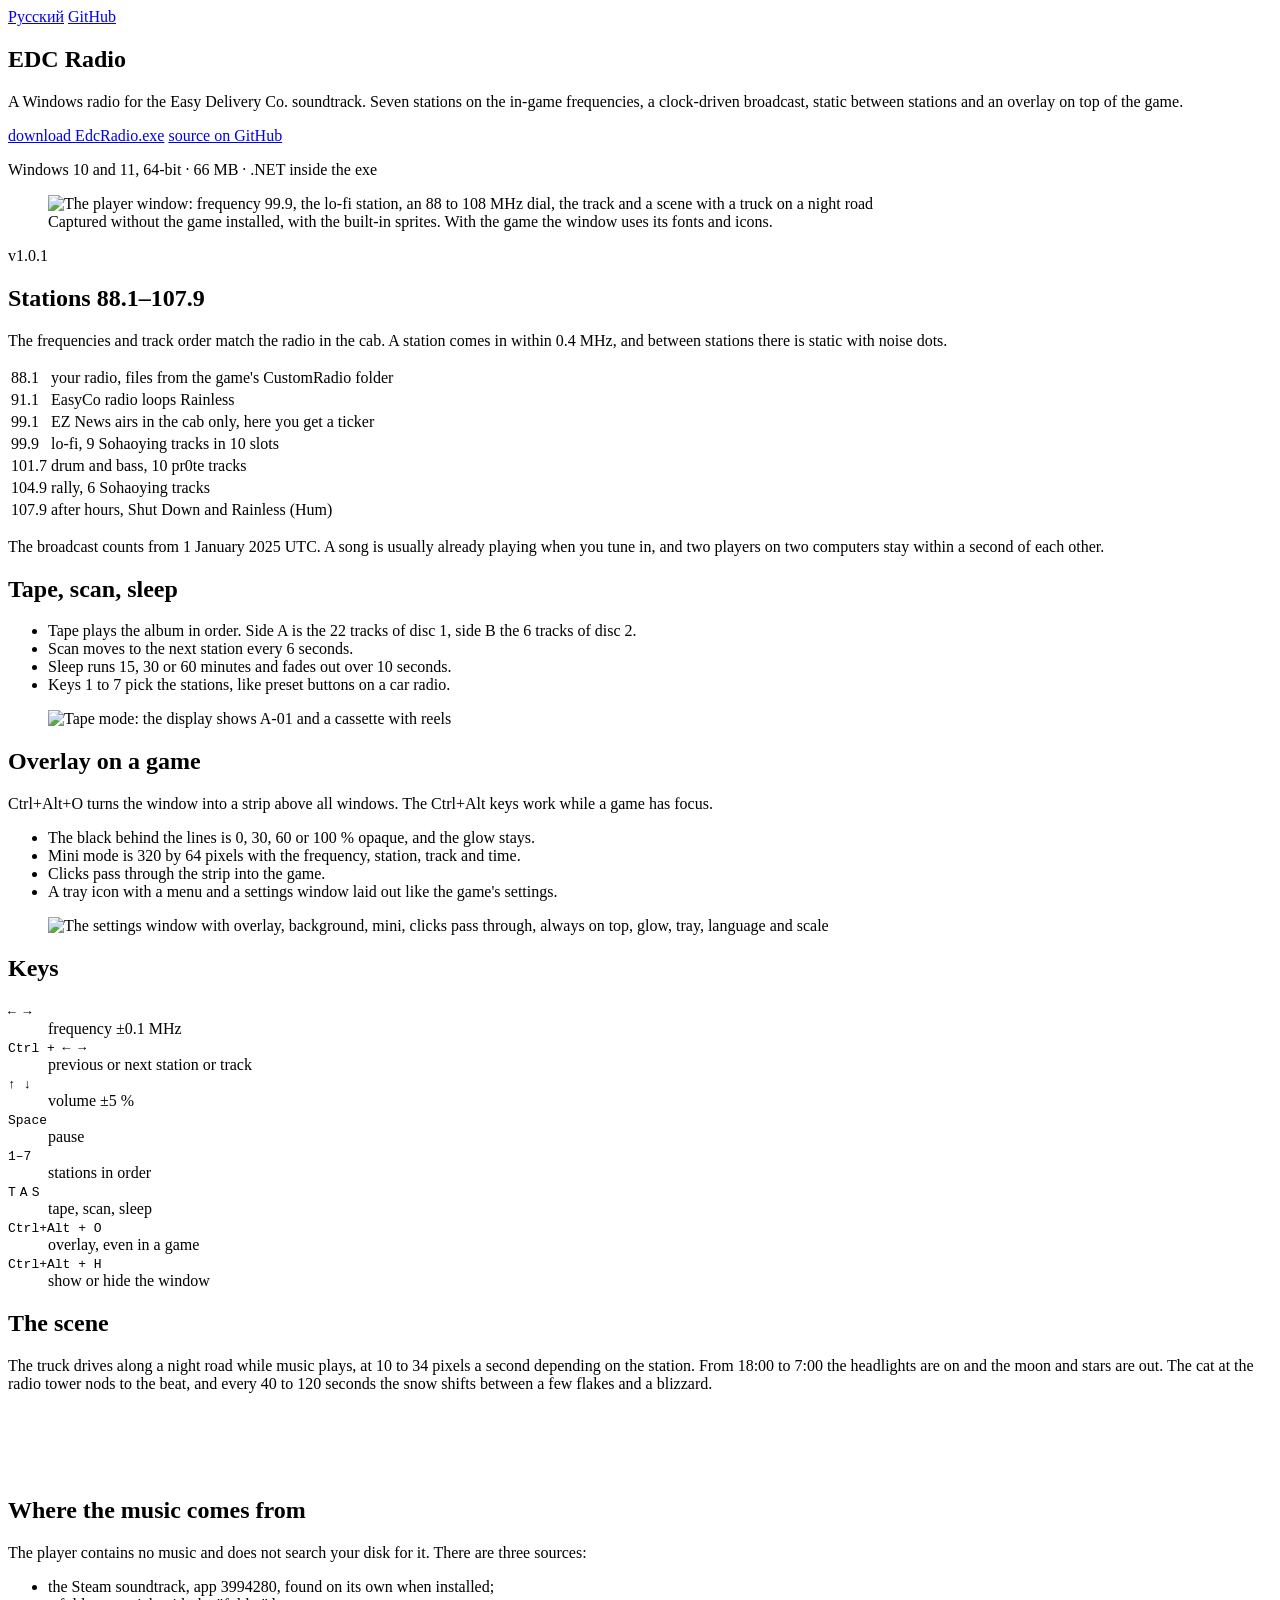
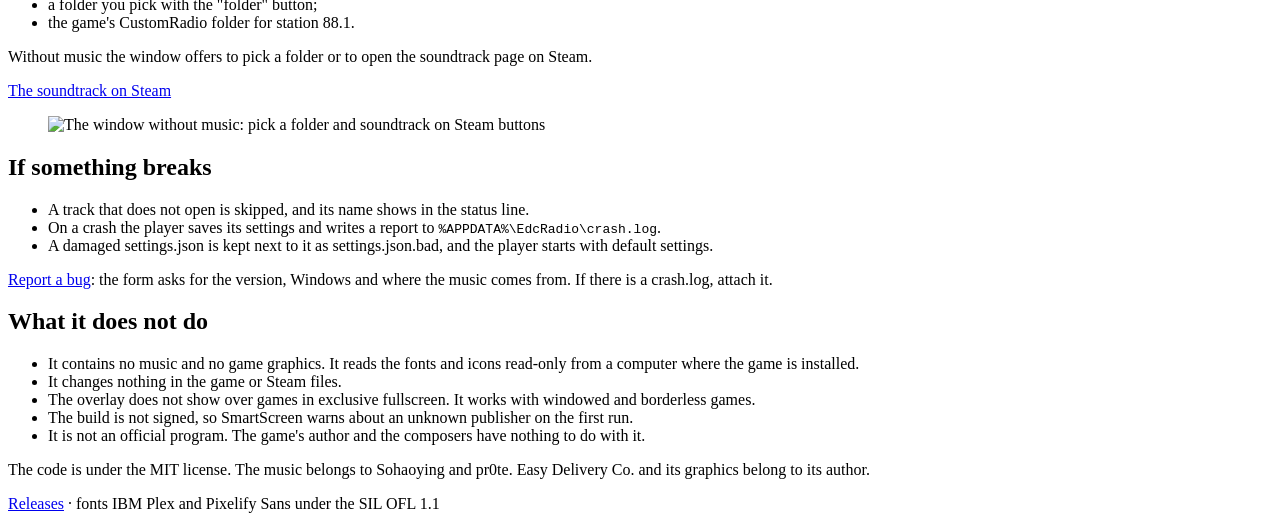
==== site/en/index.html @ 1ad1bed7 "Add the project site A static page in site/ for Vercel with no build step, in Russian and English. I" ====
<!doctype html>
<html lang="en">
<head>
  <meta charset="utf-8">
  <meta name="viewport" content="width=device-width, initial-scale=1">
  <title>EDC Radio, a radio for the Easy Delivery Co. soundtrack</title>
  <meta name="description" content="A Windows radio for the Easy Delivery Co. soundtrack: seven stations on the in-game frequencies, a clock-driven broadcast, static between stations, tape, sleep and an overlay on top of the game.">
  <meta property="og:title" content="EDC Radio">
  <meta property="og:description" content="A Windows radio for the Easy Delivery Co. soundtrack: seven stations, a clock-driven broadcast and an overlay on top of the game.">
  <meta property="og:image" content="https://raw.githubusercontent.com/KrekerDM/edc-radio/main/site/img/og.png">
  <meta property="og:type" content="website">
  <meta name="theme-color" content="#000000">
  <link rel="icon" href="/favicon.ico">
  <link rel="alternate" hreflang="ru" href="/">
  <link rel="preload" href="/fonts/ibm-plex-sans-latin.woff2" as="font" type="font/woff2" crossorigin>
  <link rel="preload" href="/fonts/pixelify-sans-latin.woff2" as="font" type="font/woff2" crossorigin>
  <link rel="stylesheet" href="/style.css">
</head>
<body>
  <div class="wrap">
    <nav class="top" aria-label="Language and source">
      <a href="/" hreflang="ru" lang="ru">Русский</a>
      <a href="https://github.com/KrekerDM/edc-radio">GitHub</a>
    </nav>

    <main>
      <section class="pane pane-hero" aria-labelledby="hero">
        <h1 class="title" id="hero">EDC Radio</h1>
        <p class="lead">A Windows radio for the Easy Delivery Co. soundtrack. Seven stations on the in-game frequencies, a clock-driven broadcast, static between stations and an overlay on top of the game.</p>
        <div class="actions">
          <a class="button primary" href="https://github.com/KrekerDM/edc-radio/releases/latest/download/EdcRadio.exe">download EdcRadio.exe</a>
          <a class="button" href="https://github.com/KrekerDM/edc-radio">source on GitHub</a>
        </div>
        <p class="meta">Windows 10 and 11, 64-bit · 66 MB · .NET inside the exe</p>
        <figure class="shot">
          <img src="/img/screenshot-main-en.png" width="640" height="416" alt="The player window: frequency 99.9, the lo-fi station, an 88 to 108 MHz dial, the track and a scene with a truck on a night road">
          <figcaption>Captured without the game installed, with the built-in sprites. With the game the window uses its fonts and icons.</figcaption>
        </figure>
        <span class="version">v1.0.1</span>
      </section>

      <section class="pane" aria-labelledby="stations">
        <h2 class="title" id="stations">Stations 88.1–107.9</h2>
        <p>The frequencies and track order match the radio in the cab. A station comes in within 0.4 MHz, and between stations there is static with noise dots.</p>
        <table>
          <tr><td class="num">88.1</td><td>your radio, files from the game's CustomRadio folder</td></tr>
          <tr><td class="num">91.1</td><td>EasyCo radio loops Rainless</td></tr>
          <tr><td class="num">99.1</td><td>EZ News airs in the cab only, here you get a ticker</td></tr>
          <tr><td class="num">99.9</td><td>lo-fi, 9 Sohaoying tracks in 10 slots</td></tr>
          <tr><td class="num">101.7</td><td>drum and bass, 10 pr0te tracks</td></tr>
          <tr><td class="num">104.9</td><td>rally, 6 Sohaoying tracks</td></tr>
          <tr><td class="num">107.9</td><td>after hours, Shut Down and Rainless (Hum)</td></tr>
        </table>
        <p>The broadcast counts from 1 January 2025 UTC. A song is usually already playing when you tune in, and two players on two computers stay within a second of each other.</p>
      </section>

      <section class="pane" aria-labelledby="tape">
        <h2 class="title" id="tape">Tape, scan, sleep</h2>
        <div class="columns">
          <ul>
            <li>Tape plays the album in order. Side A is the 22 tracks of disc 1, side B the 6 tracks of disc 2.</li>
            <li>Scan moves to the next station every 6 seconds.</li>
            <li>Sleep runs 15, 30 or 60 minutes and fades out over 10 seconds.</li>
            <li>Keys 1 to 7 pick the stations, like preset buttons on a car radio.</li>
          </ul>
          <figure class="shot">
            <img src="/img/screenshot-tape.png" width="640" height="416" alt="Tape mode: the display shows A-01 and a cassette with reels">
          </figure>
        </div>
      </section>

      <section class="pane" aria-labelledby="overlay">
        <h2 class="title" id="overlay">Overlay on a game</h2>
        <div class="columns">
          <div>
            <p>Ctrl+Alt+O turns the window into a strip above all windows. The Ctrl+Alt keys work while a game has focus.</p>
            <ul>
              <li>The black behind the lines is 0, 30, 60 or 100 % opaque, and the glow stays.</li>
              <li>Mini mode is 320 by 64 pixels with the frequency, station, track and time.</li>
              <li>Clicks pass through the strip into the game.</li>
              <li>A tray icon with a menu and a settings window laid out like the game's settings.</li>
            </ul>
          </div>
          <figure class="shot">
            <img src="/img/screenshot-settings.png" width="640" height="416" alt="The settings window with overlay, background, mini, clicks pass through, always on top, glow, tray, language and scale">
          </figure>
        </div>
      </section>

      <section class="pane" aria-labelledby="keys">
        <h2 class="title" id="keys">Keys</h2>
        <dl class="keys">
          <div><dt><kbd>← →</kbd></dt><dd>frequency ±0.1 MHz</dd></div>
          <div><dt><kbd>Ctrl + ← →</kbd></dt><dd>previous or next station or track</dd></div>
          <div><dt><kbd>↑ ↓</kbd></dt><dd>volume ±5 %</dd></div>
          <div><dt><kbd>Space</kbd></dt><dd>pause</dd></div>
          <div><dt><kbd>1–7</kbd></dt><dd>stations in order</dd></div>
          <div><dt><kbd>T</kbd> <kbd>A</kbd> <kbd>S</kbd></dt><dd>tape, scan, sleep</dd></div>
          <div><dt><kbd>Ctrl+Alt + O</kbd></dt><dd>overlay, even in a game</dd></div>
          <div><dt><kbd>Ctrl+Alt + H</kbd></dt><dd>show or hide the window</dd></div>
        </dl>
      </section>

      <section class="pane" aria-labelledby="scene">
        <h2 class="title" id="scene">The scene</h2>
        <p>The truck drives along a night road while music plays, at 10 to 34 pixels a second depending on the station. From 18:00 to 7:00 the headlights are on and the moon and stars are out. The cat at the radio tower nods to the beat, and every 40 to 120 seconds the snow shifts between a few flakes and a blizzard.</p>
        <canvas class="scene" width="320" height="64" role="img" aria-label="A truck drives along a night road past a radio tower with a cat beside it while snow falls"></canvas>
      </section>

      <section class="pane" aria-labelledby="music">
        <h2 class="title" id="music">Where the music comes from</h2>
        <div class="columns">
          <div>
            <p>The player contains no music and does not search your disk for it. There are three sources:</p>
            <ul>
              <li>the Steam soundtrack, app 3994280, found on its own when installed;</li>
              <li>a folder you pick with the "folder" button;</li>
              <li>the game's CustomRadio folder for station 88.1.</li>
            </ul>
            <p>Without music the window offers to pick a folder or to open the soundtrack page on Steam.</p>
            <p><a href="https://store.steampowered.com/app/3994280">The soundtrack on Steam</a></p>
          </div>
          <figure class="shot">
            <img src="/img/screenshot-empty-en.png" width="640" height="416" alt="The window without music: pick a folder and soundtrack on Steam buttons">
          </figure>
        </div>
      </section>

      <section class="pane" aria-labelledby="broken">
        <h2 class="title" id="broken">If something breaks</h2>
        <ul>
          <li>A track that does not open is skipped, and its name shows in the status line.</li>
          <li>On a crash the player saves its settings and writes a report to <code class="num">%APPDATA%\EdcRadio\crash.log</code>.</li>
          <li>A damaged settings.json is kept next to it as settings.json.bad, and the player starts with default settings.</li>
        </ul>
        <p><a href="https://github.com/KrekerDM/edc-radio/issues/new/choose">Report a bug</a>: the form asks for the version, Windows and where the music comes from. If there is a crash.log, attach it.</p>
      </section>

      <section class="pane" aria-labelledby="limits">
        <h2 class="title" id="limits">What it does not do</h2>
        <ul>
          <li>It contains no music and no game graphics. It reads the fonts and icons read-only from a computer where the game is installed.</li>
          <li>It changes nothing in the game or Steam files.</li>
          <li>The overlay does not show over games in exclusive fullscreen. It works with windowed and borderless games.</li>
          <li>The build is not signed, so SmartScreen warns about an unknown publisher on the first run.</li>
          <li>It is not an official program. The game's author and the composers have nothing to do with it.</li>
        </ul>
      </section>
    </main>

    <footer>
      <p>The code is under the MIT license. The music belongs to Sohaoying and pr0te. Easy Delivery Co. and its graphics belong to its author.</p>
      <p><a href="https://github.com/KrekerDM/edc-radio/releases">Releases</a> · fonts IBM Plex and Pixelify Sans under the SIL OFL 1.1</p>
    </footer>
  </div>
  <script src="/scene.js" defer></script>
</body>
</html>
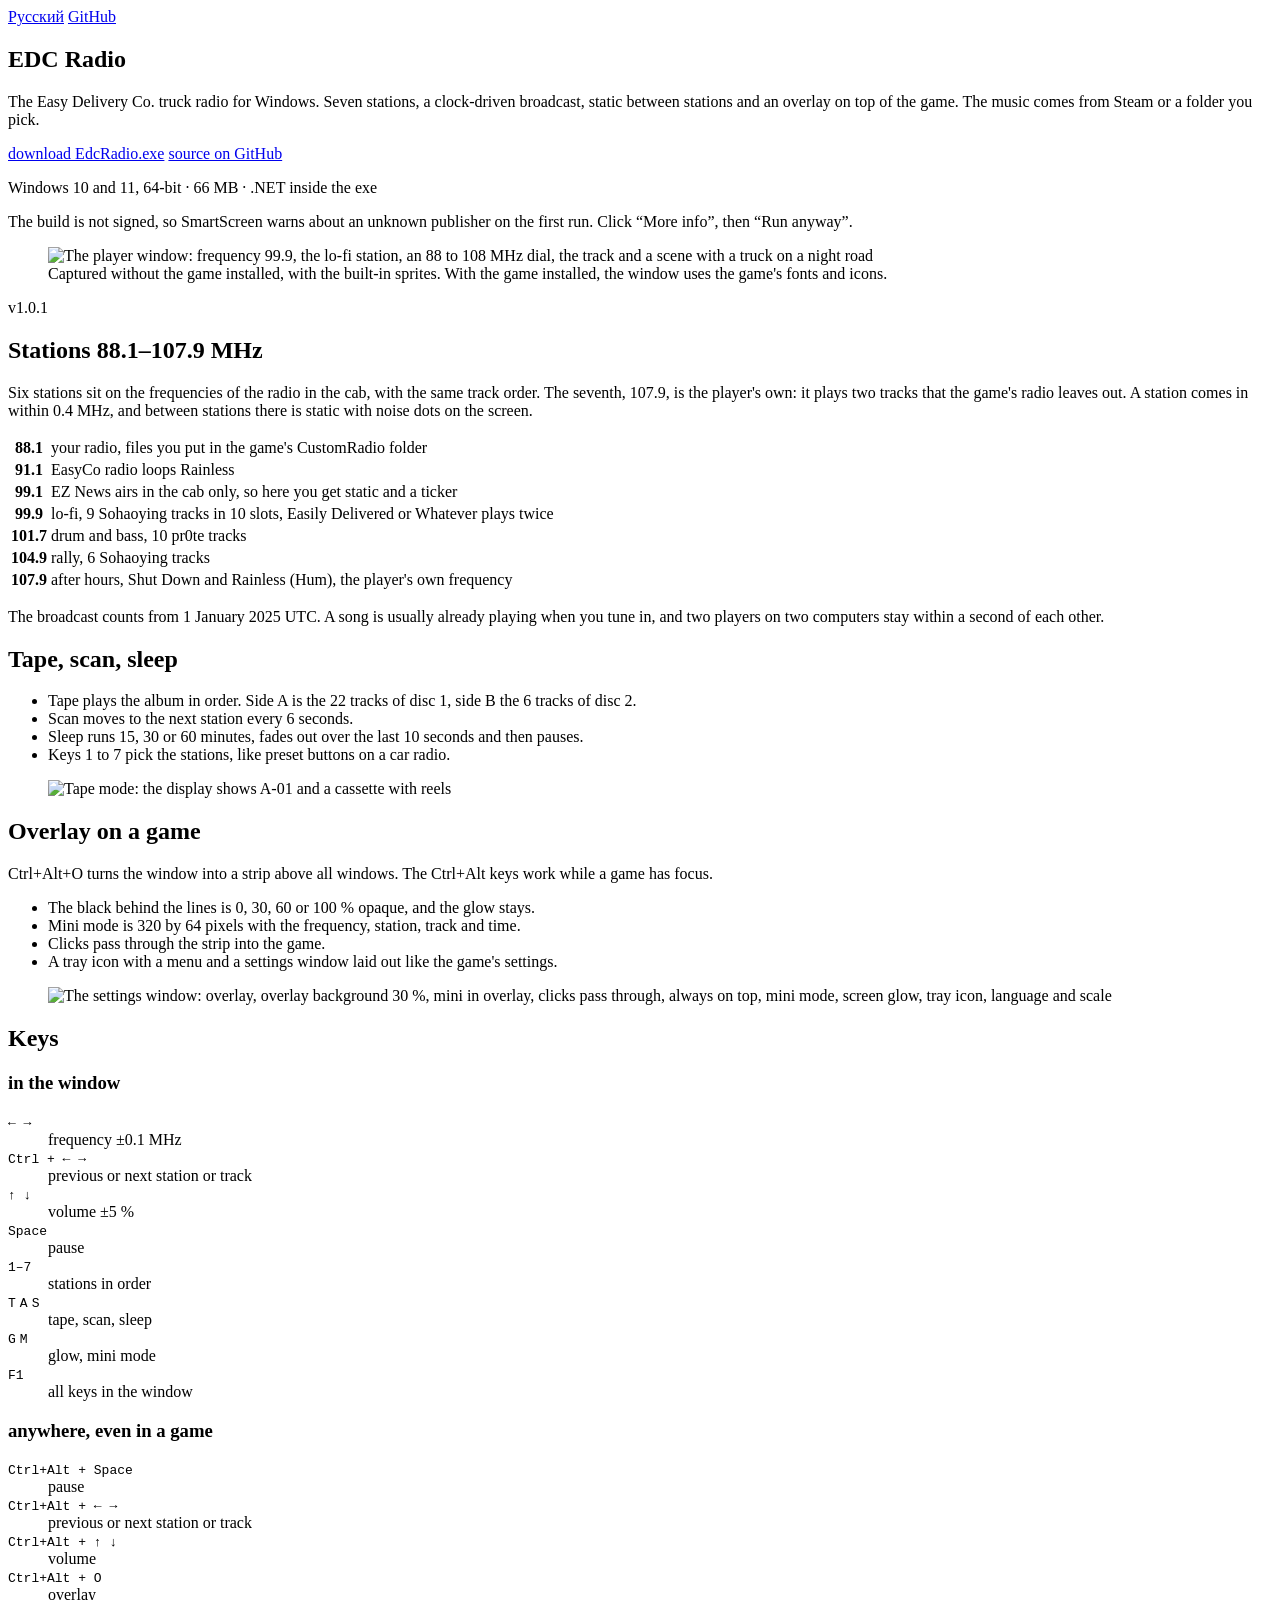
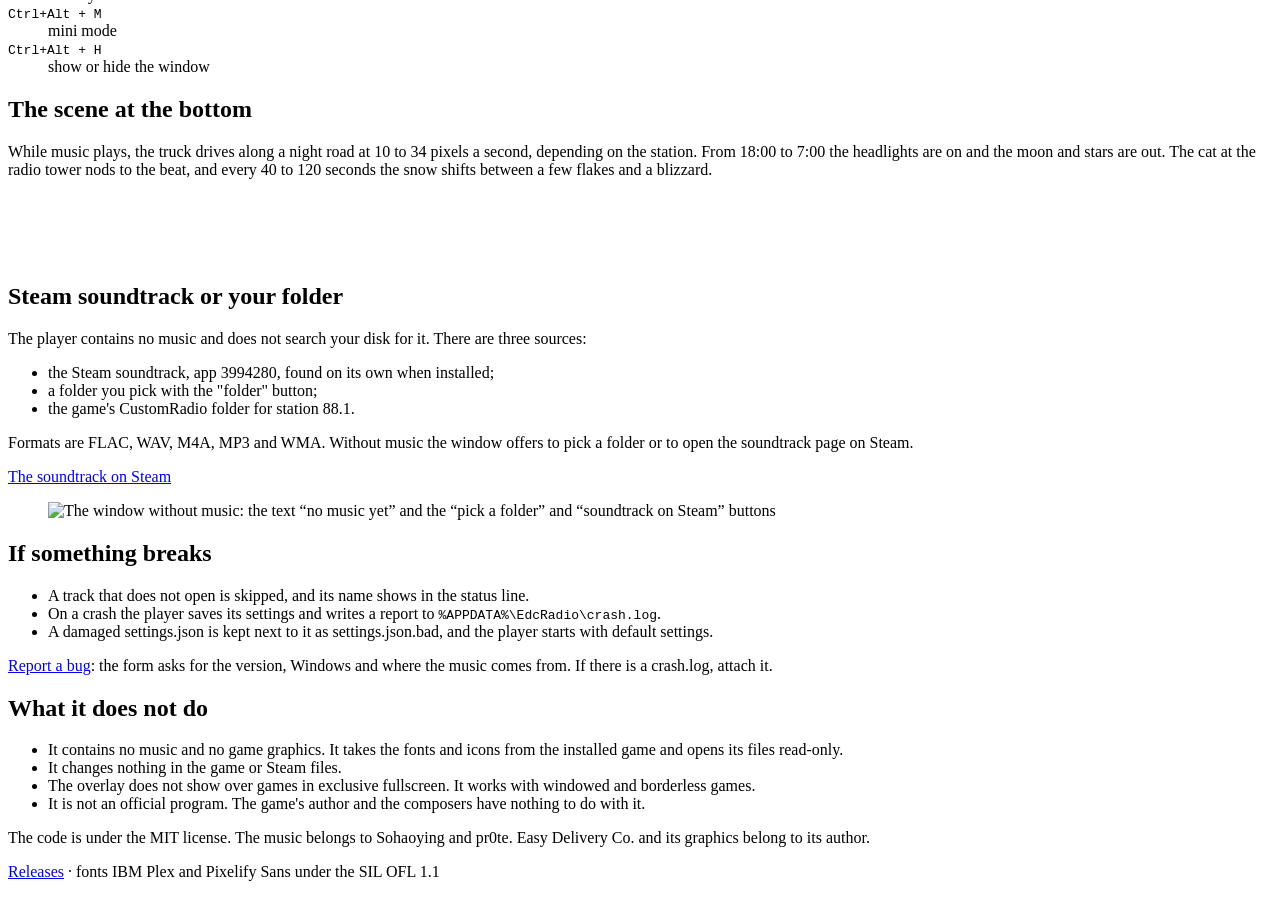
==== commit 4b9bff84: "Fix the site review findings and the station count Only six stations sit on in-game frequencies: 107" ====
--- a/site/en/index.html
+++ b/site/en/index.html
@@ -3,15 +3,26 @@
 <head>
   <meta charset="utf-8">
   <meta name="viewport" content="width=device-width, initial-scale=1">
-  <title>EDC Radio, a radio for the Easy Delivery Co. soundtrack</title>
-  <meta name="description" content="A Windows radio for the Easy Delivery Co. soundtrack: seven stations on the in-game frequencies, a clock-driven broadcast, static between stations, tape, sleep and an overlay on top of the game.">
+  <title>EDC Radio, the Easy Delivery Co. truck radio for Windows</title>
+  <meta name="description" content="The Easy Delivery Co. truck radio for Windows: seven stations, a clock-driven broadcast, tape and an overlay on the game. Music comes from Steam or your folder.">
   <meta property="og:title" content="EDC Radio">
-  <meta property="og:description" content="A Windows radio for the Easy Delivery Co. soundtrack: seven stations, a clock-driven broadcast and an overlay on top of the game.">
-  <meta property="og:image" content="https://raw.githubusercontent.com/KrekerDM/edc-radio/main/site/img/og.png">
+  <meta property="og:description" content="The Easy Delivery Co. truck radio for Windows: seven stations, a clock-driven broadcast and an overlay on the game. Music comes from Steam or your folder.">
+  <meta property="og:url" content="https://edc-radio-site.vercel.app/en/">
+  <meta property="og:image" content="https://edc-radio-site.vercel.app/img/og-en.png">
+  <meta property="og:image:width" content="1200">
+  <meta property="og:image:height" content="630">
+  <meta property="og:image:alt" content="The EDC Radio window: frequency 99.9, the lo-fi station and a scene with a truck on a night road">
   <meta property="og:type" content="website">
+  <meta property="og:locale" content="en_US">
+  <meta property="og:locale:alternate" content="ru_RU">
+  <meta name="twitter:card" content="summary_large_image">
+  <meta name="twitter:image:alt" content="The EDC Radio window: frequency 99.9, the lo-fi station and a scene with a truck on a night road">
   <meta name="theme-color" content="#000000">
   <link rel="icon" href="/favicon.ico">
-  <link rel="alternate" hreflang="ru" href="/">
+  <link rel="canonical" href="https://edc-radio-site.vercel.app/en/">
+  <link rel="alternate" hreflang="ru" href="https://edc-radio-site.vercel.app/">
+  <link rel="alternate" hreflang="en" href="https://edc-radio-site.vercel.app/en/">
+  <link rel="alternate" hreflang="x-default" href="https://edc-radio-site.vercel.app/en/">
   <link rel="preload" href="/fonts/ibm-plex-sans-latin.woff2" as="font" type="font/woff2" crossorigin>
   <link rel="preload" href="/fonts/pixelify-sans-latin.woff2" as="font" type="font/woff2" crossorigin>
   <link rel="stylesheet" href="/style.css">
@@ -26,30 +37,31 @@
     <main>
       <section class="pane pane-hero" aria-labelledby="hero">
         <h1 class="title" id="hero">EDC Radio</h1>
-        <p class="lead">A Windows radio for the Easy Delivery Co. soundtrack. Seven stations on the in-game frequencies, a clock-driven broadcast, static between stations and an overlay on top of the game.</p>
+        <p class="lead">The Easy Delivery Co. truck radio for Windows. Seven stations, a clock-driven broadcast, static between stations and an overlay on top of the game. The music comes from Steam or a folder you pick.</p>
         <div class="actions">
           <a class="button primary" href="https://github.com/KrekerDM/edc-radio/releases/latest/download/EdcRadio.exe">download EdcRadio.exe</a>
           <a class="button" href="https://github.com/KrekerDM/edc-radio">source on GitHub</a>
         </div>
         <p class="meta">Windows 10 and 11, 64-bit · 66 MB · .NET inside the exe</p>
+        <p class="note">The build is not signed, so SmartScreen warns about an unknown publisher on the first run. Click “More info”, then “Run anyway”.</p>
         <figure class="shot">
           <img src="/img/screenshot-main-en.png" width="640" height="416" alt="The player window: frequency 99.9, the lo-fi station, an 88 to 108 MHz dial, the track and a scene with a truck on a night road">
-          <figcaption>Captured without the game installed, with the built-in sprites. With the game the window uses its fonts and icons.</figcaption>
+          <figcaption>Captured without the game installed, with the built-in sprites. With the game installed, the window uses the game's fonts and icons.</figcaption>
         </figure>
         <span class="version">v1.0.1</span>
       </section>
 
       <section class="pane" aria-labelledby="stations">
-        <h2 class="title" id="stations">Stations 88.1–107.9</h2>
-        <p>The frequencies and track order match the radio in the cab. A station comes in within 0.4 MHz, and between stations there is static with noise dots.</p>
+        <h2 class="title" id="stations">Stations 88.1–107.9 MHz</h2>
+        <p>Six stations sit on the frequencies of the radio in the cab, with the same track order. The seventh, 107.9, is the player's own: it plays two tracks that the game's radio leaves out. A station comes in within 0.4 MHz, and between stations there is static with noise dots on the screen.</p>
         <table>
-          <tr><td class="num">88.1</td><td>your radio, files from the game's CustomRadio folder</td></tr>
-          <tr><td class="num">91.1</td><td>EasyCo radio loops Rainless</td></tr>
-          <tr><td class="num">99.1</td><td>EZ News airs in the cab only, here you get a ticker</td></tr>
-          <tr><td class="num">99.9</td><td>lo-fi, 9 Sohaoying tracks in 10 slots</td></tr>
-          <tr><td class="num">101.7</td><td>drum and bass, 10 pr0te tracks</td></tr>
-          <tr><td class="num">104.9</td><td>rally, 6 Sohaoying tracks</td></tr>
-          <tr><td class="num">107.9</td><td>after hours, Shut Down and Rainless (Hum)</td></tr>
+          <tr><th scope="row" class="num">88.1</th><td>your radio, files you put in the game's CustomRadio folder</td></tr>
+          <tr><th scope="row" class="num">91.1</th><td>EasyCo radio loops Rainless</td></tr>
+          <tr><th scope="row" class="num">99.1</th><td>EZ News airs in the cab only, so here you get static and a ticker</td></tr>
+          <tr><th scope="row" class="num">99.9</th><td>lo-fi, 9 Sohaoying tracks in 10 slots, Easily Delivered or Whatever plays twice</td></tr>
+          <tr><th scope="row" class="num">101.7</th><td>drum and bass, 10 pr0te tracks</td></tr>
+          <tr><th scope="row" class="num">104.9</th><td>rally, 6 Sohaoying tracks</td></tr>
+          <tr><th scope="row" class="num">107.9</th><td>after hours, Shut Down and Rainless (Hum), the player's own frequency</td></tr>
         </table>
         <p>The broadcast counts from 1 January 2025 UTC. A song is usually already playing when you tune in, and two players on two computers stay within a second of each other.</p>
       </section>
@@ -60,11 +72,11 @@
           <ul>
             <li>Tape plays the album in order. Side A is the 22 tracks of disc 1, side B the 6 tracks of disc 2.</li>
             <li>Scan moves to the next station every 6 seconds.</li>
-            <li>Sleep runs 15, 30 or 60 minutes and fades out over 10 seconds.</li>
+            <li>Sleep runs 15, 30 or 60 minutes, fades out over the last 10 seconds and then pauses.</li>
             <li>Keys 1 to 7 pick the stations, like preset buttons on a car radio.</li>
           </ul>
           <figure class="shot">
-            <img src="/img/screenshot-tape.png" width="640" height="416" alt="Tape mode: the display shows A-01 and a cassette with reels">
+            <img src="/img/screenshot-tape-en.png" width="640" height="416" alt="Tape mode: the display shows A-01 and a cassette with reels">
           </figure>
         </div>
       </section>
@@ -82,33 +94,50 @@
             </ul>
           </div>
           <figure class="shot">
-            <img src="/img/screenshot-settings.png" width="640" height="416" alt="The settings window with overlay, background, mini, clicks pass through, always on top, glow, tray, language and scale">
+            <img src="/img/screenshot-settings-en.png" width="640" height="416" alt="The settings window: overlay, overlay background 30 %, mini in overlay, clicks pass through, always on top, mini mode, screen glow, tray icon, language and scale">
           </figure>
         </div>
       </section>
 
       <section class="pane" aria-labelledby="keys">
         <h2 class="title" id="keys">Keys</h2>
-        <dl class="keys">
-          <div><dt><kbd>← →</kbd></dt><dd>frequency ±0.1 MHz</dd></div>
-          <div><dt><kbd>Ctrl + ← →</kbd></dt><dd>previous or next station or track</dd></div>
-          <div><dt><kbd>↑ ↓</kbd></dt><dd>volume ±5 %</dd></div>
-          <div><dt><kbd>Space</kbd></dt><dd>pause</dd></div>
-          <div><dt><kbd>1–7</kbd></dt><dd>stations in order</dd></div>
-          <div><dt><kbd>T</kbd> <kbd>A</kbd> <kbd>S</kbd></dt><dd>tape, scan, sleep</dd></div>
-          <div><dt><kbd>Ctrl+Alt + O</kbd></dt><dd>overlay, even in a game</dd></div>
-          <div><dt><kbd>Ctrl+Alt + H</kbd></dt><dd>show or hide the window</dd></div>
-        </dl>
+        <div class="groups">
+          <div>
+            <h3>in the window</h3>
+            <dl class="keys">
+              <div><dt><kbd>← →</kbd></dt><dd>frequency ±0.1 MHz</dd></div>
+              <div><dt><kbd>Ctrl + ← →</kbd></dt><dd>previous or next station or track</dd></div>
+              <div><dt><kbd>↑ ↓</kbd></dt><dd>volume ±5 %</dd></div>
+              <div><dt><kbd>Space</kbd></dt><dd>pause</dd></div>
+              <div><dt><kbd>1–7</kbd></dt><dd>stations in order</dd></div>
+              <div><dt><kbd>T</kbd> <kbd>A</kbd> <kbd>S</kbd></dt><dd>tape, scan, sleep</dd></div>
+              <div><dt><kbd>G</kbd> <kbd>M</kbd></dt><dd>glow, mini mode</dd></div>
+              <div><dt><kbd>F1</kbd></dt><dd>all keys in the window</dd></div>
+            </dl>
+          </div>
+          <div>
+            <h3>anywhere, even in a game</h3>
+            <dl class="keys">
+              <div><dt><kbd>Ctrl+Alt + Space</kbd></dt><dd>pause</dd></div>
+              <div><dt><kbd>Ctrl+Alt + ← →</kbd></dt><dd>previous or next station or track</dd></div>
+              <div><dt><kbd>Ctrl+Alt + ↑ ↓</kbd></dt><dd>volume</dd></div>
+              <div><dt><kbd>Ctrl+Alt + O</kbd></dt><dd>overlay</dd></div>
+              <div><dt><kbd>Ctrl+Alt + M</kbd></dt><dd>mini mode</dd></div>
+              <div><dt><kbd>Ctrl+Alt + H</kbd></dt><dd>show or hide the window</dd></div>
+            </dl>
+          </div>
+        </div>
       </section>
 
       <section class="pane" aria-labelledby="scene">
-        <h2 class="title" id="scene">The scene</h2>
-        <p>The truck drives along a night road while music plays, at 10 to 34 pixels a second depending on the station. From 18:00 to 7:00 the headlights are on and the moon and stars are out. The cat at the radio tower nods to the beat, and every 40 to 120 seconds the snow shifts between a few flakes and a blizzard.</p>
+        <h2 class="title" id="scene">The scene at the bottom</h2>
+        <p>While music plays, the truck drives along a night road at 10 to 34 pixels a second, depending on the station. From 18:00 to 7:00 the headlights are on and the moon and stars are out. The cat at the radio tower nods to the beat, and every 40 to 120 seconds the snow shifts between a few flakes and a blizzard.</p>
         <canvas class="scene" width="320" height="64" role="img" aria-label="A truck drives along a night road past a radio tower with a cat beside it while snow falls"></canvas>
+        <button class="button scene-toggle" type="button" hidden data-stop="stop the scene" data-start="start the scene">stop the scene</button>
       </section>
 
       <section class="pane" aria-labelledby="music">
-        <h2 class="title" id="music">Where the music comes from</h2>
+        <h2 class="title" id="music">Steam soundtrack or your folder</h2>
         <div class="columns">
           <div>
             <p>The player contains no music and does not search your disk for it. There are three sources:</p>
@@ -117,11 +146,11 @@
               <li>a folder you pick with the "folder" button;</li>
               <li>the game's CustomRadio folder for station 88.1.</li>
             </ul>
-            <p>Without music the window offers to pick a folder or to open the soundtrack page on Steam.</p>
+            <p>Formats are FLAC, WAV, M4A, MP3 and WMA. Without music the window offers to pick a folder or to open the soundtrack page on Steam.</p>
             <p><a href="https://store.steampowered.com/app/3994280">The soundtrack on Steam</a></p>
           </div>
           <figure class="shot">
-            <img src="/img/screenshot-empty-en.png" width="640" height="416" alt="The window without music: pick a folder and soundtrack on Steam buttons">
+            <img src="/img/screenshot-empty-en.png" width="640" height="416" alt="The window without music: the text “no music yet” and the “pick a folder” and “soundtrack on Steam” buttons">
           </figure>
         </div>
       </section>
@@ -130,7 +159,7 @@
         <h2 class="title" id="broken">If something breaks</h2>
         <ul>
           <li>A track that does not open is skipped, and its name shows in the status line.</li>
-          <li>On a crash the player saves its settings and writes a report to <code class="num">%APPDATA%\EdcRadio\crash.log</code>.</li>
+          <li>On a crash the player saves its settings and writes a report to <code>%APPDATA%\EdcRadio\crash.log</code>.</li>
           <li>A damaged settings.json is kept next to it as settings.json.bad, and the player starts with default settings.</li>
         </ul>
         <p><a href="https://github.com/KrekerDM/edc-radio/issues/new/choose">Report a bug</a>: the form asks for the version, Windows and where the music comes from. If there is a crash.log, attach it.</p>
@@ -139,10 +168,9 @@
       <section class="pane" aria-labelledby="limits">
         <h2 class="title" id="limits">What it does not do</h2>
         <ul>
-          <li>It contains no music and no game graphics. It reads the fonts and icons read-only from a computer where the game is installed.</li>
+          <li>It contains no music and no game graphics. It takes the fonts and icons from the installed game and opens its files read-only.</li>
           <li>It changes nothing in the game or Steam files.</li>
           <li>The overlay does not show over games in exclusive fullscreen. It works with windowed and borderless games.</li>
-          <li>The build is not signed, so SmartScreen warns about an unknown publisher on the first run.</li>
           <li>It is not an official program. The game's author and the composers have nothing to do with it.</li>
         </ul>
       </section>
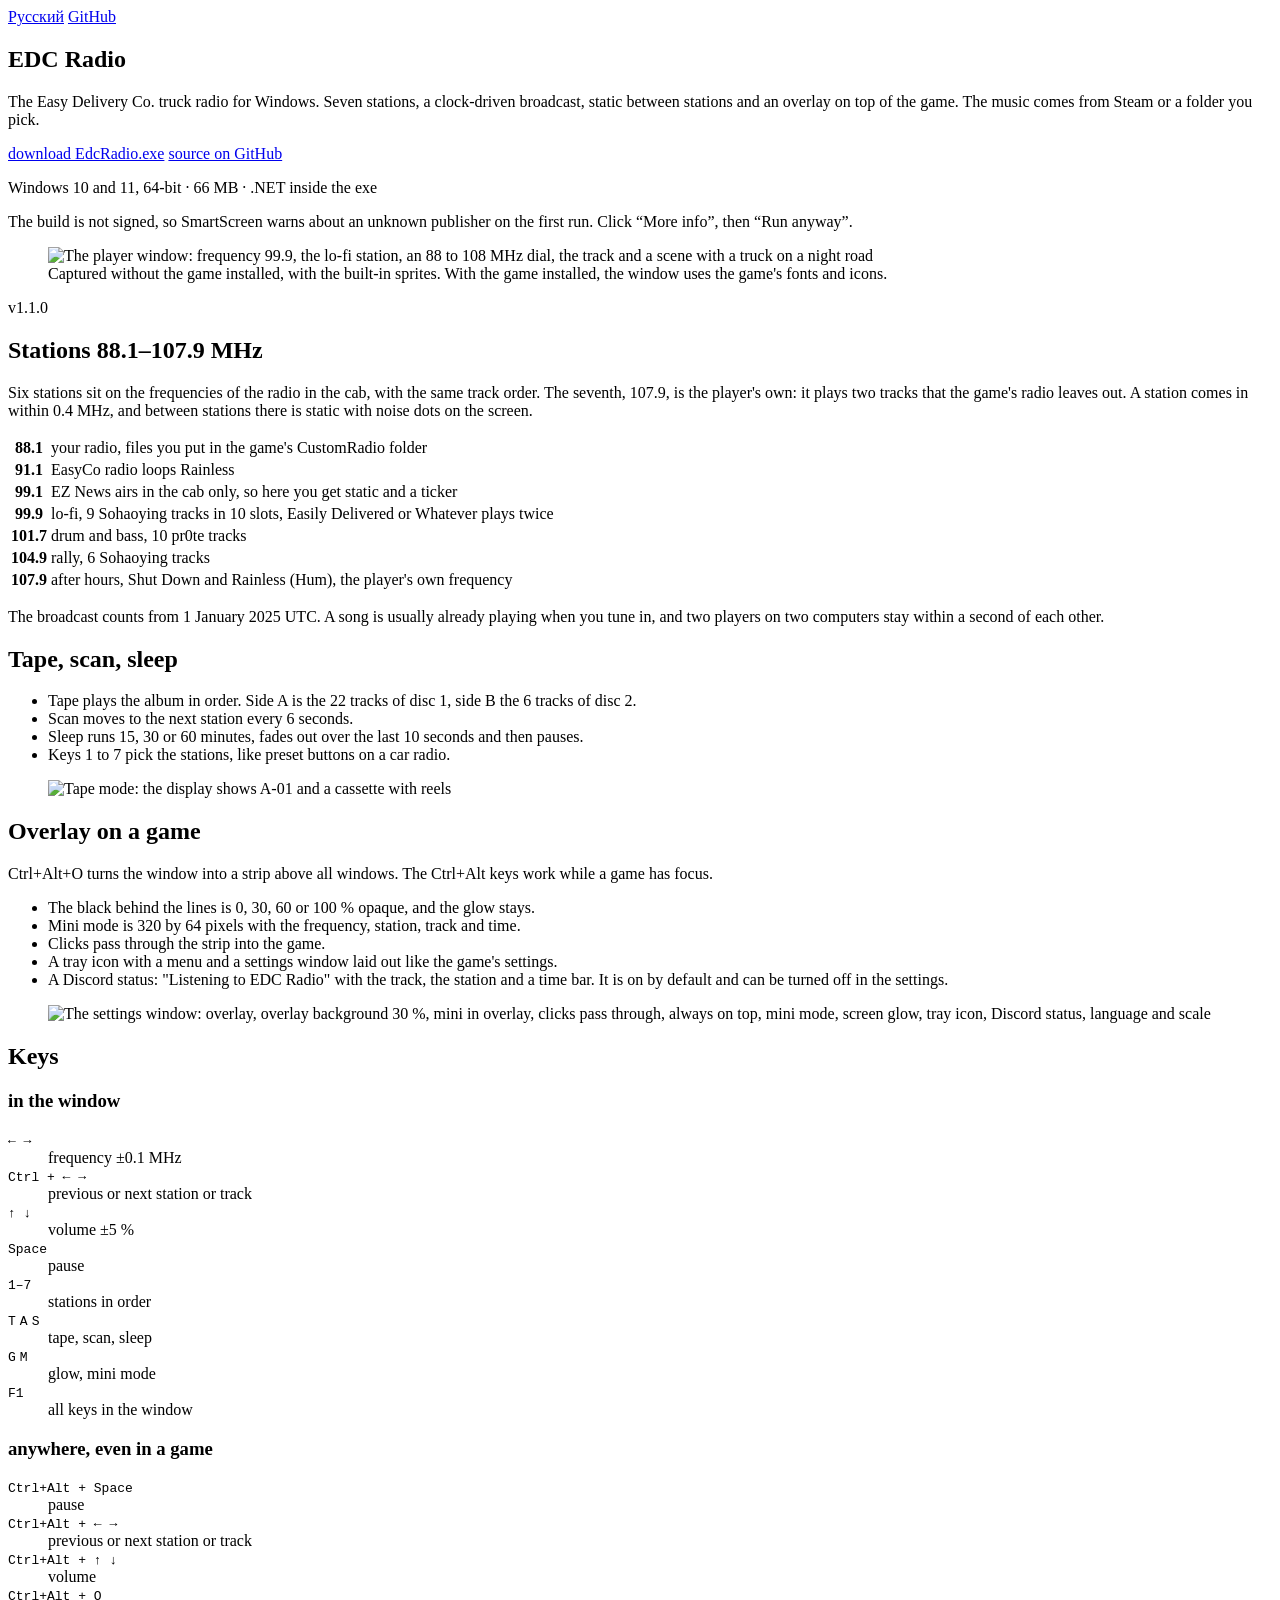
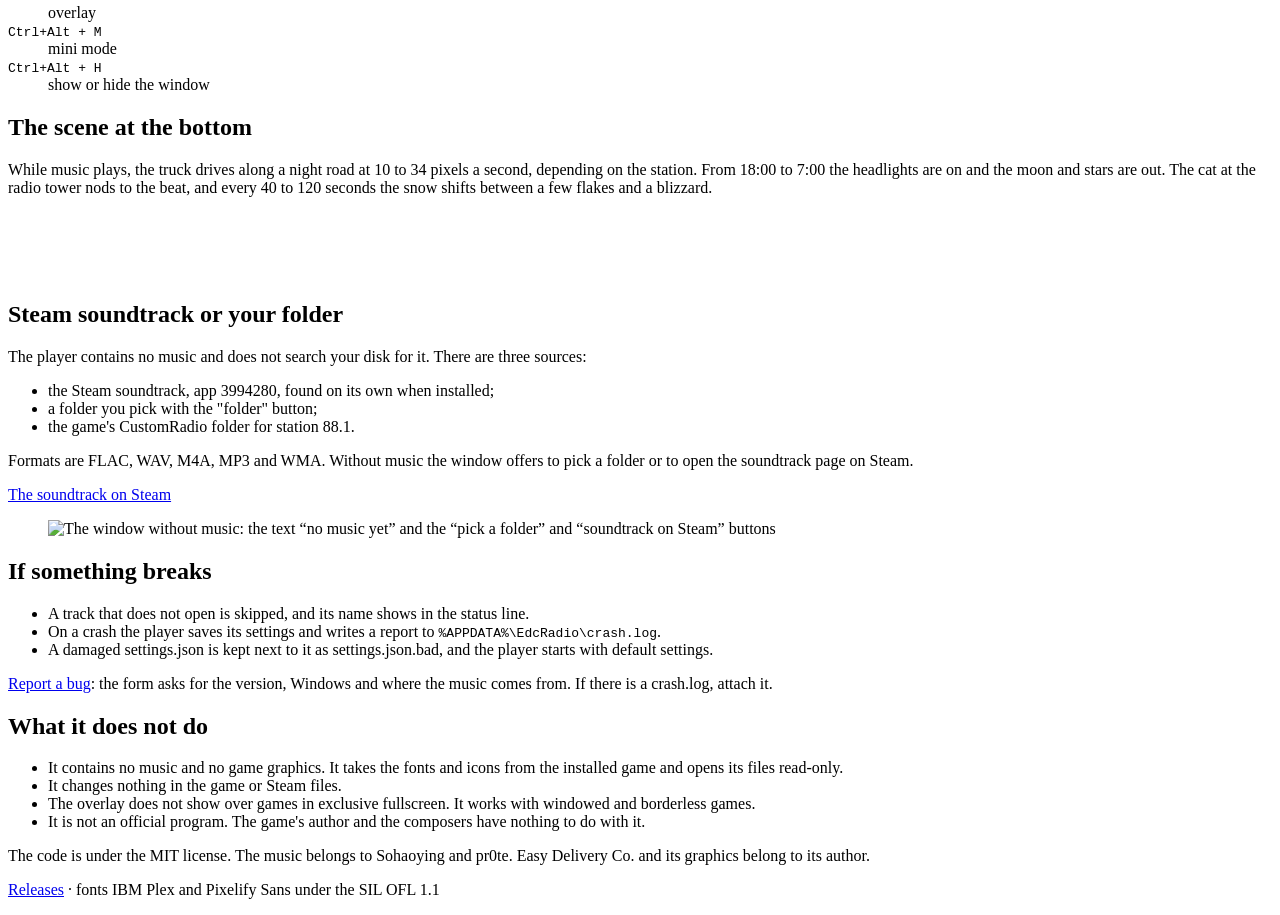
==== commit f9334096: "Add the Discord status (Rich Presence) When Discord runs, the profile shows "Listening to EDC Radio"" ====
--- a/site/en/index.html
+++ b/site/en/index.html
@@ -48,7 +48,7 @@
           <img src="/img/screenshot-main-en.png" width="640" height="416" alt="The player window: frequency 99.9, the lo-fi station, an 88 to 108 MHz dial, the track and a scene with a truck on a night road">
           <figcaption>Captured without the game installed, with the built-in sprites. With the game installed, the window uses the game's fonts and icons.</figcaption>
         </figure>
-        <span class="version">v1.0.1</span>
+        <span class="version">v1.1.0</span>
       </section>
 
       <section class="pane" aria-labelledby="stations">
@@ -91,10 +91,11 @@
               <li>Mini mode is 320 by 64 pixels with the frequency, station, track and time.</li>
               <li>Clicks pass through the strip into the game.</li>
               <li>A tray icon with a menu and a settings window laid out like the game's settings.</li>
+              <li>A Discord status: "Listening to EDC Radio" with the track, the station and a time bar. It is on by default and can be turned off in the settings.</li>
             </ul>
           </div>
           <figure class="shot">
-            <img src="/img/screenshot-settings-en.png" width="640" height="416" alt="The settings window: overlay, overlay background 30 %, mini in overlay, clicks pass through, always on top, mini mode, screen glow, tray icon, language and scale">
+            <img src="/img/screenshot-settings-en.png" width="640" height="416" alt="The settings window: overlay, overlay background 30 %, mini in overlay, clicks pass through, always on top, mini mode, screen glow, tray icon, Discord status, language and scale">
           </figure>
         </div>
       </section>
